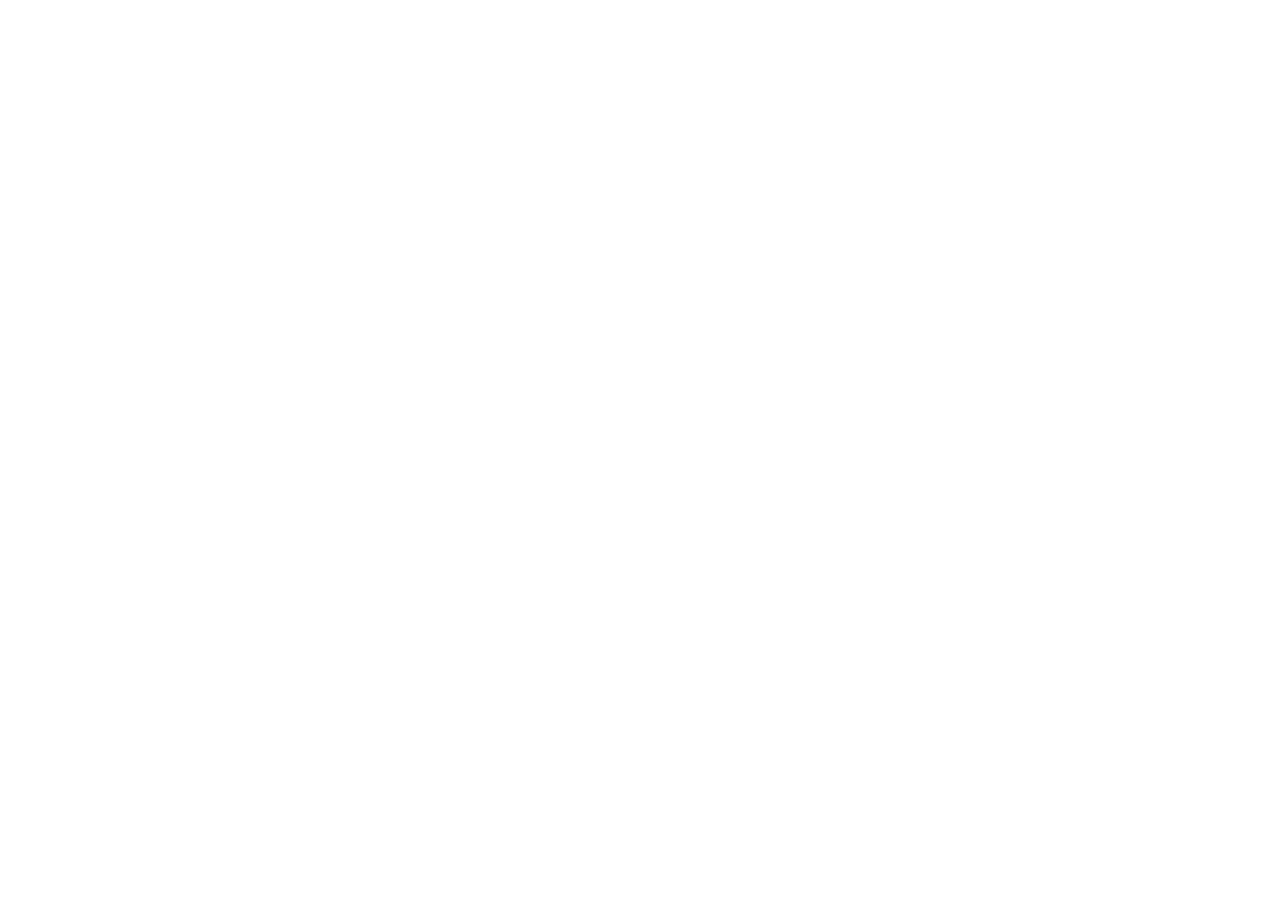
==== Friend Request Feature/index.html @ 852d27cc "Initializing first prject" ====
<!DOCTYPE html>
<html lang="en">
<head>
    <meta charset="UTF-8">
    <meta name="viewport" content="width=device-width, initial-scale=1.0">
    <title>Document</title>
</head>
<body>
    
</body>
</html>
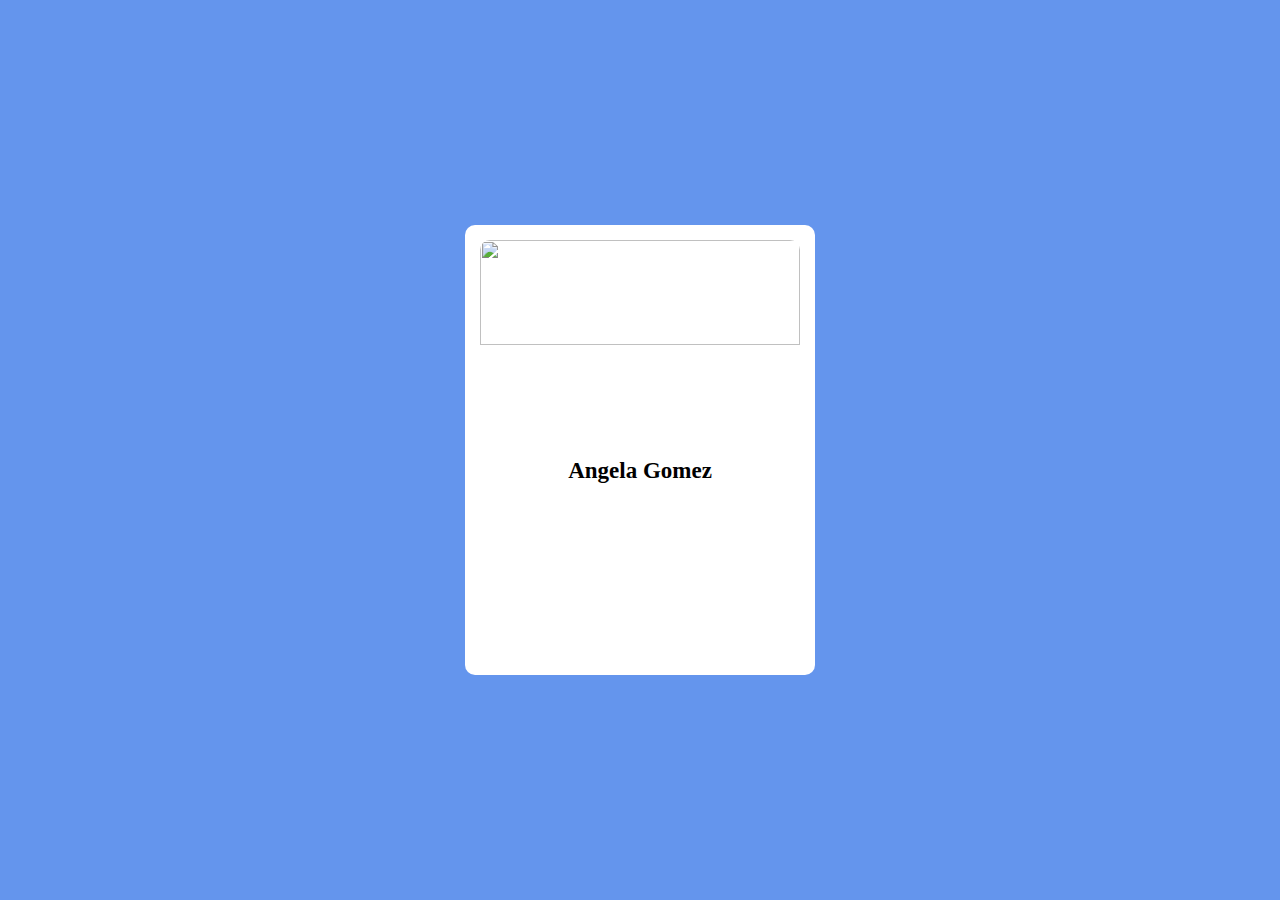
==== commit b7969534: "creating profile" ====
--- a/Friend Request Feature/index.html
+++ b/Friend Request Feature/index.html
@@ -3,9 +3,15 @@
 <head>
     <meta charset="UTF-8">
     <meta name="viewport" content="width=device-width, initial-scale=1.0">
-    <title>Document</title>
+    <title>Friend Request Feature</title>
+    <link rel="stylesheet" href="style.css">
 </head>
 <body>
-    
+    <div id="card">
+        <img src="https://images.unsplash.com/photo-1604681630513-69474a4e253f?ixlib=rb-4.0.3&ixid=M3wxMjA3fDB8MHxzZWFyY2h8MjJ8fG1vZGVsfGVufDB8fDB8fHww&auto=format&fit=crop&w=500&q=60" alt="">
+        <h1>Angela Gomez</h1>
+    </div>
+
+    <script src="./script.js"></script>
 </body>
 </html>--- a/Friend Request Feature/style.css
+++ b/Friend Request Feature/style.css
@@ -0,0 +1,41 @@
+* {
+    margin: 0;
+    padding: 0;
+    box-sizing: border-box;
+    font-family: 'Gilroy';
+}
+
+html, body {
+    height: 100%;
+    width: 100%;
+}
+
+body{
+    display: flex;
+    align-items: center;
+    justify-content: center;
+    background-color: cornflowerblue;
+}
+
+#card {
+    border-radius: 10px;
+    height: 450px;
+    width: 350px;
+    background-color: #fff;
+    padding: 15px;
+    text-align: center;
+}
+
+#card img{
+    height: 50%;
+    width: 100%;
+    object-fit: cover;
+    object-position: center;
+    border-radius: 10px;
+}
+
+#card h1 {
+    /* font-size: clamp(2rem , calc((var(--vh, 1vh) * 8)), var(--vw)); */
+    font-size: 23px;
+    margin: 8px 0;
+}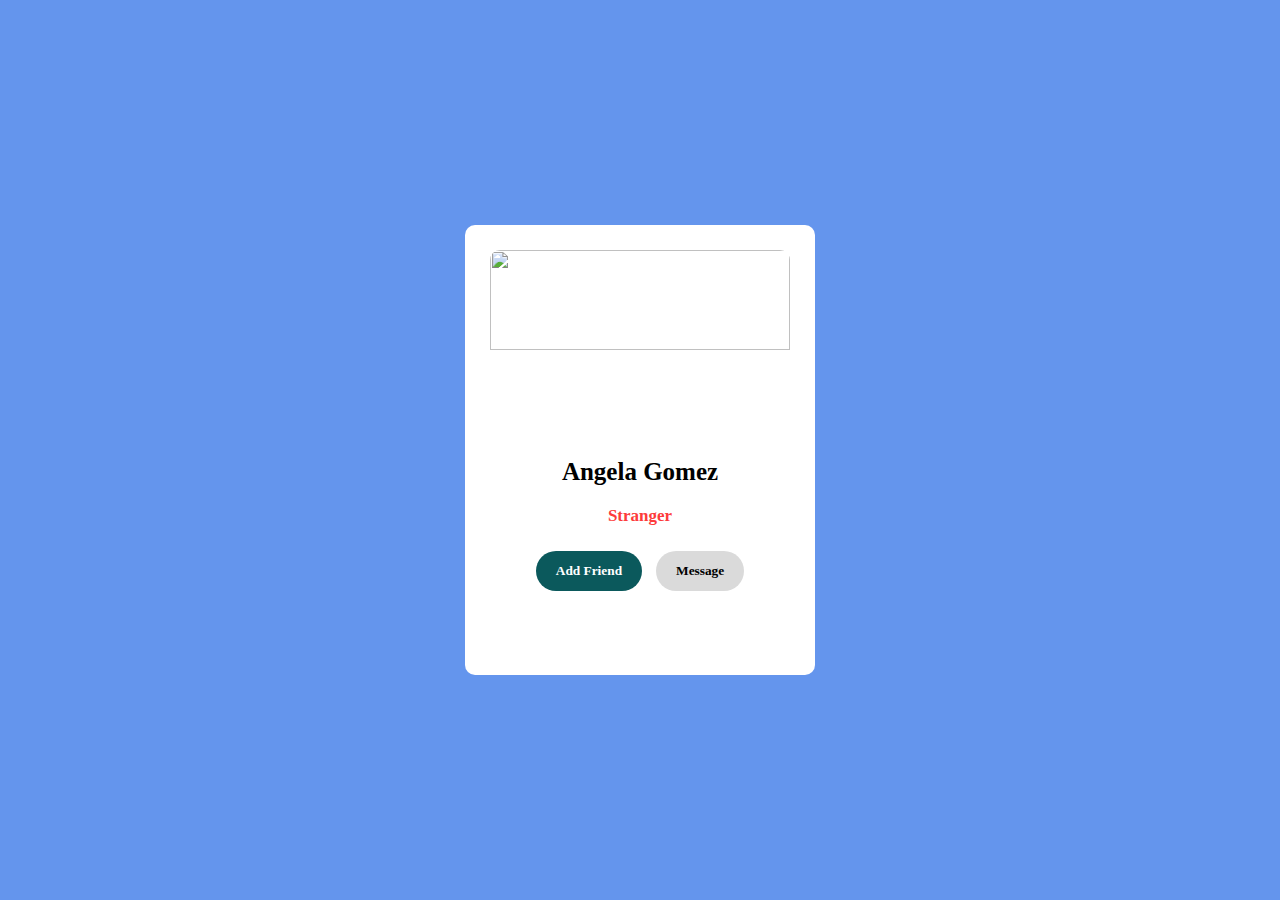
==== commit 948d1298: "design added" ====
--- a/Friend Request Feature/index.html
+++ b/Friend Request Feature/index.html
@@ -10,6 +10,11 @@
     <div id="card">
         <img src="https://images.unsplash.com/photo-1604681630513-69474a4e253f?ixlib=rb-4.0.3&ixid=M3wxMjA3fDB8MHxzZWFyY2h8MjJ8fG1vZGVsfGVufDB8fDB8fHww&auto=format&fit=crop&w=500&q=60" alt="">
         <h1>Angela Gomez</h1>
+        <h5>Stranger</h5>
+        <div id="btn-container">
+            <button id="add">Add Friend</button>
+            <button id="msg">Message</button>
+        </div>
     </div>
 
     <script src="./script.js"></script>
--- a/Friend Request Feature/style.css
+++ b/Friend Request Feature/style.css
@@ -22,7 +22,7 @@
     height: 450px;
     width: 350px;
     background-color: #fff;
-    padding: 15px;
+    padding: 25px;
     text-align: center;
 }
 
@@ -36,6 +36,30 @@
 
 #card h1 {
     /* font-size: clamp(2rem , calc((var(--vh, 1vh) * 8)), var(--vw)); */
-    font-size: 23px;
+    font-size: 25px;
     margin: 8px 0;
+    font-weight: 800;
+}
+
+#card h5 {
+    font-size: 17px;
+    color: rgb(253, 59, 59);
+    margin: 20px;
+    font-weight: 800;
+}
+
+#card button {
+    background-color: rgb(11, 89, 92);
+    color: #fff;
+    font-weight: 700;
+    padding: 12px 20px;
+    border-radius: 25px;
+    border: none;
+    cursor: pointer;
+    margin: 5px;
+}
+
+#card #msg {
+    background-color: #dadada;
+    color: black;
 }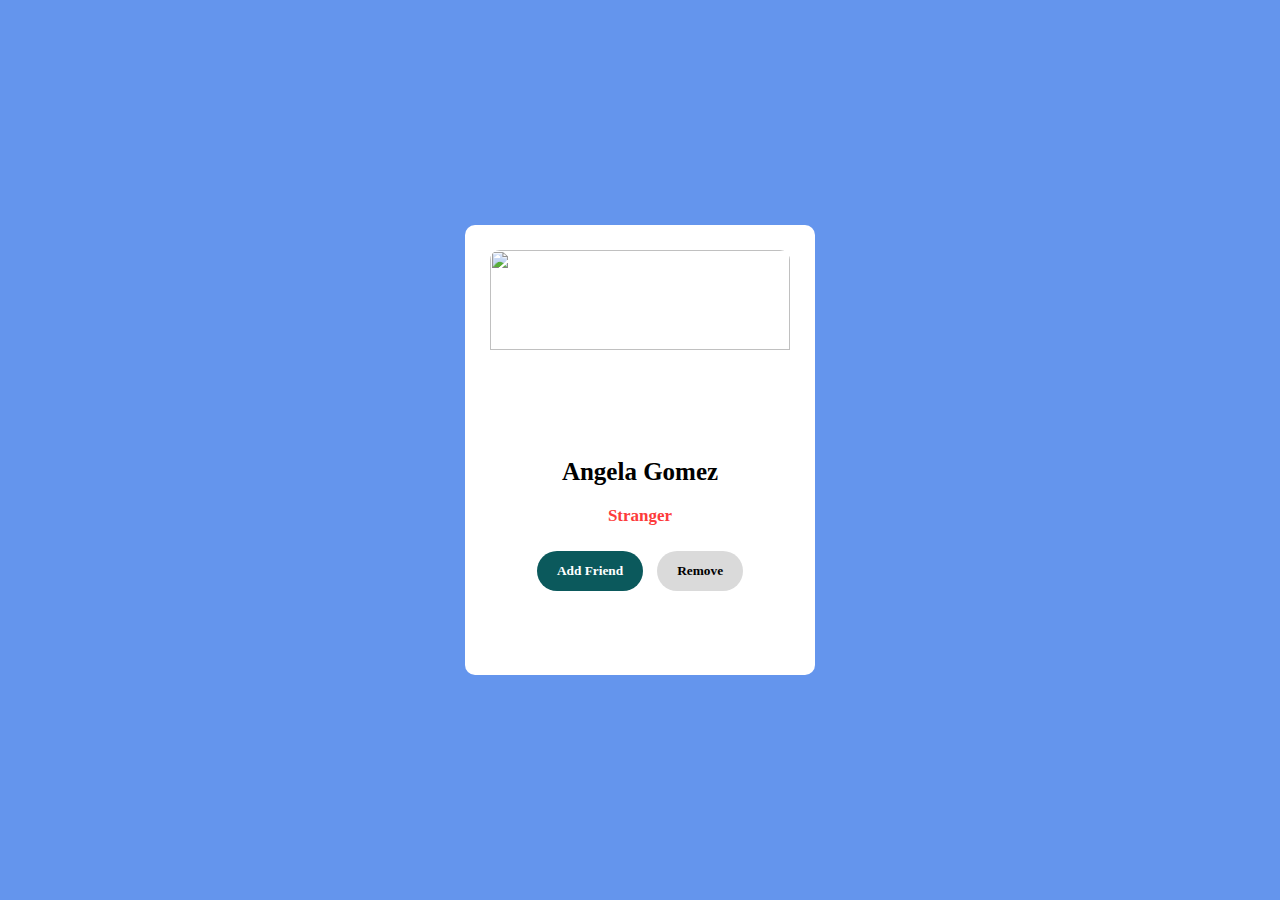
==== commit 164d1056: "Functionality added using two buttons" ====
--- a/Friend Request Feature/index.html
+++ b/Friend Request Feature/index.html
@@ -13,7 +13,7 @@
         <h5>Stranger</h5>
         <div id="btn-container">
             <button id="add">Add Friend</button>
-            <button id="msg">Message</button>
+            <button id="msg">Remove</button>
         </div>
     </div>
 
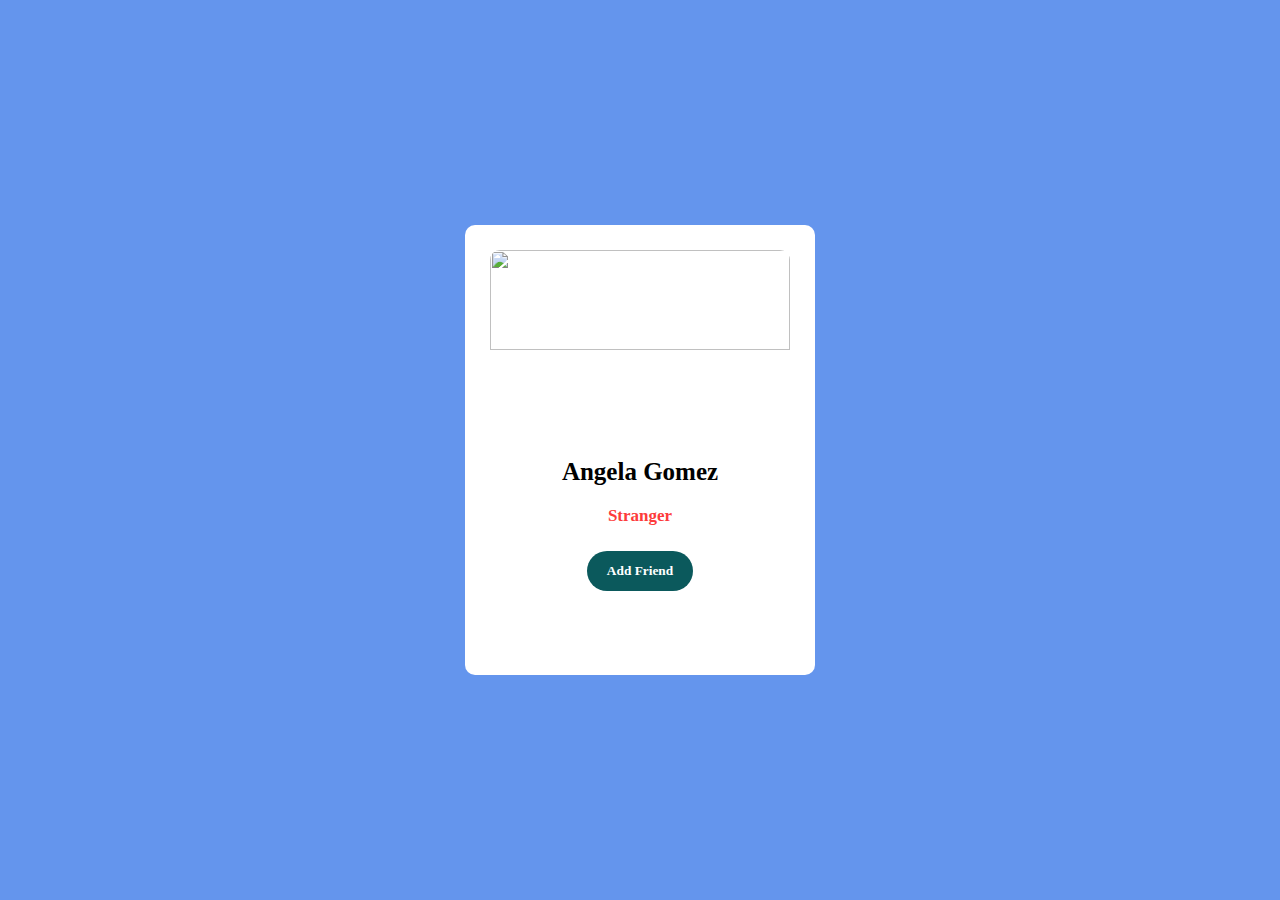
==== commit fadaf7a3: "Using Single Button" ====
--- a/Friend Request Feature/index.html
+++ b/Friend Request Feature/index.html
@@ -13,7 +13,6 @@
         <h5>Stranger</h5>
         <div id="btn-container">
             <button id="add">Add Friend</button>
-            <button id="msg">Remove</button>
         </div>
     </div>
 
